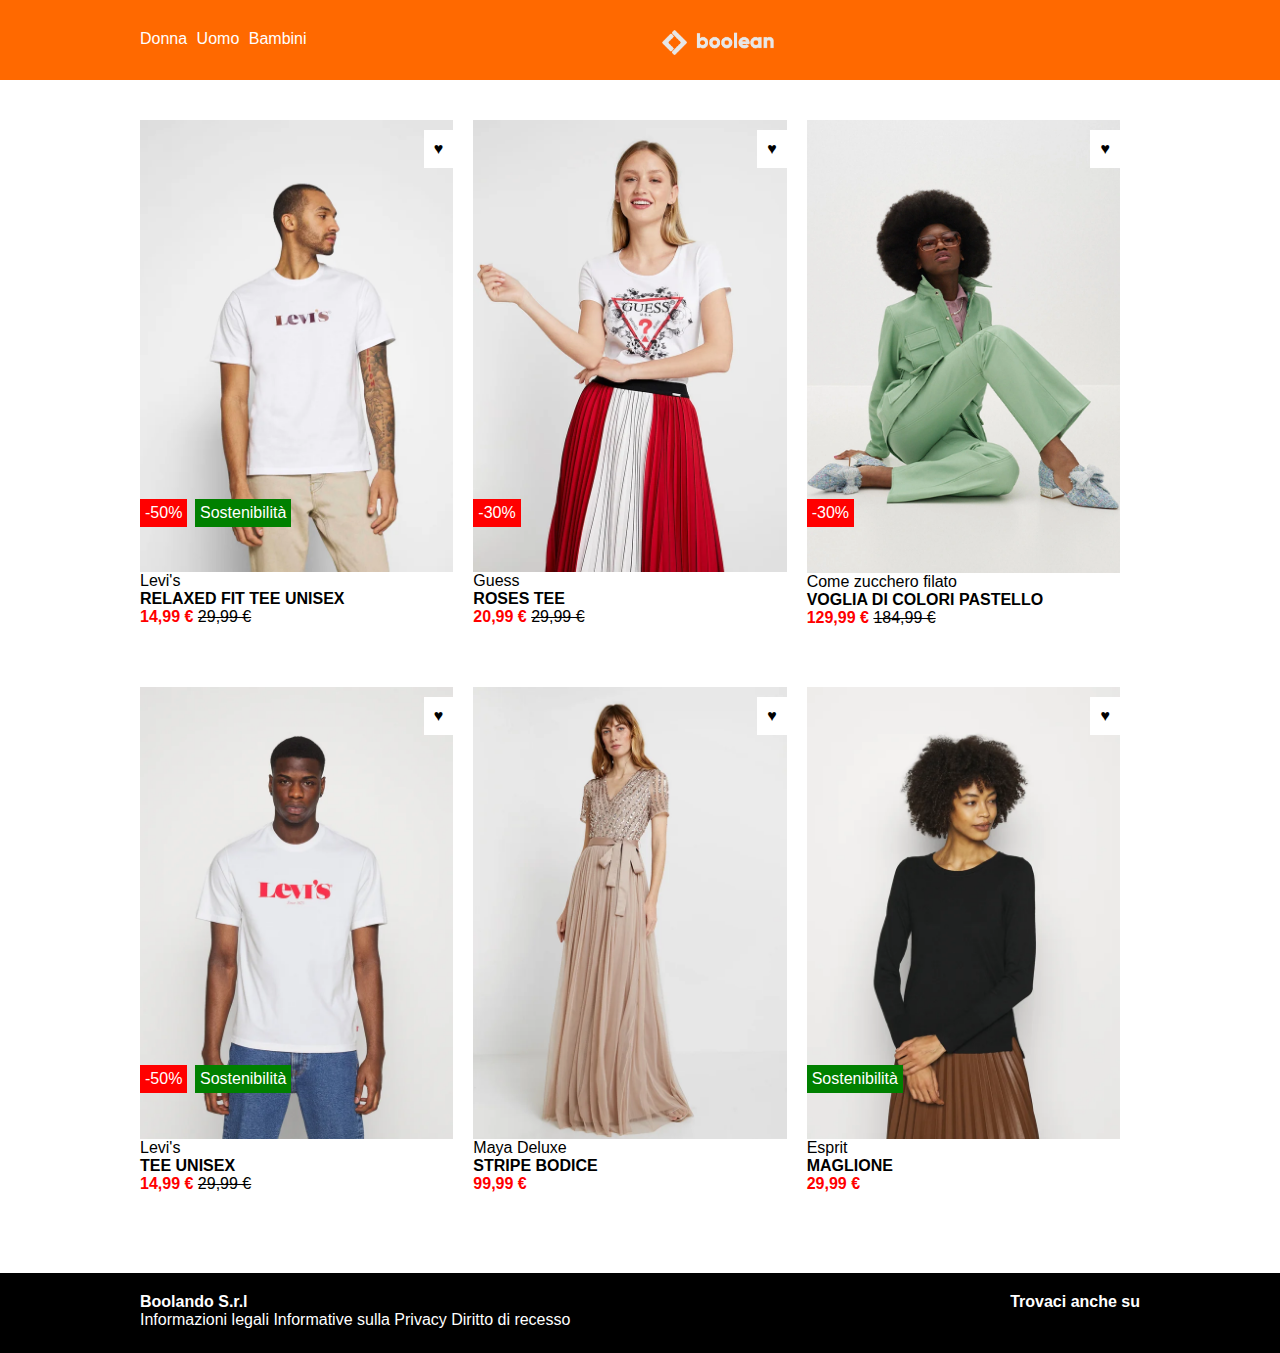
==== BONUS/index.html @ 9104189a "BONUS COMPLETATO" ====
<!DOCTYPE html>
<html lang="en">
<head>
    <meta charset="UTF-8">
    <meta name="viewport" content="width=device-width, initial-scale=1.0">
    <title>Document</title>
    <!-- css -->
    <link rel="stylesheet" href="css/style.css">
    <!-- font -->
    <link rel="stylesheet" href="https://cdnjs.cloudflare.com/ajax/libs/font-awesome/6.4.2/css/all.min.css" integrity="sha512-z3gLpd7yknf1YoNbCzqRKc4qyor8gaKU1qmn+CShxbuBusANI9QpRohGBreCFkKxLhei6S9CQXFEbbKuqLg0DA==" crossorigin="anonymous" referrerpolicy="no-referrer" />
    
</head>
<body>
    <header>
        <div class="header_container">
            <div class="columns container" >
                <div class="col-1">
                    <a class="categories" href="http://">Donna</a>
                    <a class="categories" href="http://">Uomo</a>
                    <a class="categories" href="http://">Bambini</a>
                </div>

                <div class="col-2">
                    <img class="logo" src="./img/boolean-logo.png" alt="Boolean">
                </div>

                <div class="col-3">
                    <i class="fa-regular fa-user"></i>
                    <i class="fa-regular fa-heart"></i>
                    <i class="fa-solid fa-bag-shopping"></i>
                </div>
            </div>
        </div>
    </header>

    <main>
        <div class="container" >
            <div class="cards" >
                <div class=" products card-1"> 
                    <div class="item">
                        <div class="nothover"><img src="./img/1.webp" alt="maglia levis"></div>
                        <div class="hover"><img src="./img/1b.webp" alt="maglia levis"></div>
                        <span class="tags red">-50%</span>
                        <span class="tags green side">Sostenibilità</span>
                        <span class="heart nothoverheart" >&hearts;</span>
                        <span class="heart hoverheart" >&hearts;</span>
                    </div>

                    <div class="description">
                        <span>Levi's</span><br>
                        <strong>RELAXED FIT TEE UNISEX</strong> <br>
                        <span><strong class="price"> 14,99 &euro;</strong></span>
                        <span class="strike">29,99 &euro;</span>
                    </div>
                </div>

                <div class=" products card-2">
                    <div class="item">
                        <div class="nothover"><img src="./img/2.webp" alt="maglia levis"></div>
                        <div class="hover"><img src="./img/2b.webp" alt="maglia levis"></div>
                        <span class="tags red">-30%</span>
                        <span class="heart nothoverheart" >&hearts;</span>
                        <span class="heart hoverheart" >&hearts;</span>
                    </div>

                    <div class="description">
                        <span>Guess</span><br>
                        <span><strong>ROSES TEE</strong></span><br>
                        <span><strong class="price"> 20,99 &euro;</strong></span>
                        <span class="strike">29,99 &euro;</span>
                    </div>
                </div>

                <div class=" products card-3">
                    <div class="item">
                        <div class="nothover"><img src="./img/3.webp" alt="maglia levis"></div>
                        <div class="hover"><img src="./img/3b.webp" alt="maglia levis"></div>
                        <span class="tags red">-30%</span>
                        <span class="heart nothoverheart" >&hearts;</span>
                        <span class="heart hoverheart" >&hearts;</span>
                    </div>
                    <div class="description">
                        <span>Come zucchero filato</span><br>
                        <span><strong>VOGLIA DI COLORI PASTELLO</strong></span><br>
                        <span><strong class="price"> 129,99 &euro;</strong></span>
                        <span class="strike">184,99 &euro;</span>
                    </div>
                </div>

                <div class=" products card-4">
                    <div class="item">
                        <div class="nothover"><img src="./img/4.webp" alt="maglia levis"></div>
                        <div class="hover"><img src="./img/4b.webp" alt="maglia levis"></div>
                        <span class="tags red">-50%</span>
                        <span class="tags green side">Sostenibilità</span>
                        <span class="heart nothoverheart" >&hearts;</span>
                        <span class="heart hoverheart" >&hearts;</span>
                    </div>
                    <div class="description">
                        <span>Levi's</span><br>
                        <span><strong>TEE UNISEX</strong></span><br>
                        <span><strong class="price"> 14,99 &euro;</strong></span>
                        <span class="strike">29,99 &euro;</span>
                    </div>
                </div>

                <div class=" products card-5">
                    <div class="item">
                        <div class="nothover"><img src="./img/5.webp" alt="maglia levis"></div>
                        <div class="hover"><img src="./img/5b.webp" alt="maglia levis"></div>
                        <span class="heart nothoverheart" >&hearts;</span>
                        <span class="heart hoverheart" >&hearts;</span>
                    </div>
                    <div class="description">
                        <span>Maya Deluxe</span><br>
                        <span><strong>STRIPE BODICE</strong></span><br>
                        <span><strong class="price"> 99,99 &euro;</strong></span>
                    </div>
                </div>

                <div class=" products card-6">
                    <div class="item">
                        <div class="nothover"><img src="./img/6.webp" alt="maglia levis"></div>
                        <div class="hover"><img src="./img/6b.webp" alt="maglia levis"></div>
                        <span class="tags green ">Sostenibilità</span>
                        <span class="heart nothoverheart" >&hearts;</span>
                        <span class="heart hoverheart" >&hearts;</span>
                    </div>
                    <div class="description">
                        <span>Esprit</span><br>
                        <span><strong>MAGLIONE</strong></span><br>
                        <span><strong class="price"> 29,99 &euro;</strong></span>
                    </div>
                </div>
            </div>
        </div>
    </main>
 
    <footer>
        <div class="footer-container" >
            <div class="footer_columns container" >
                <div class="footer-col-1" >
                    <h4>Boolando S.r.l</h4>
                    <a href="http://">Informazioni legali</a>
                    <a href="http://">Informative sulla Privacy</a>
                    <a href="http://">Diritto di recesso</a>
                </div>

                <div class="footer-col-2">
                    <h4>Trovaci anche su</h4>
                    <i class="fa-brands fa-twitter"></i>
                    <i class="fa-brands fa-square-facebook"></i>
                    <i class="fa-brands fa-instagram"></i>
                    <i class="fa-brands fa-square-pinterest"></i>
                    <i class="fa-brands fa-youtube"></i>
                </div>
            </div>
        </div>

    </footer>
</body>
</html>
---- BONUS/css/style.css ----
img{
    width: 100%;
    display: block;
}

*{
    padding: 0;
    margin: 0;
    box-sizing: border-box;
    font-family: 'Segoe UI', Tahoma, Geneva, Verdana, sans-serif;
}

.header_container{
    background-color: #FF6900 ;
    height: 80px;
    width: 100%;
    /* border: 3px dashed blue; */
    /* position: fixed;   */
    margin-bottom: 40px;
}

.columns{
   display: flex; 
   justify-content: space-between;
   /* padding: 20px; */
   /* border: 1px dashed black; */
    vertical-align: middle;
    padding-top: 30px; 
}

.logo{
 height: 25px;     
}

.col-3, .categories{
    color: white;
    text-decoration: none;
}

.col-1> .categories{
    margin-right: 5px;
}

.col-3> i{
    margin-right: 5px;
}

.container{
    max-width: 1000px;
    margin: 0 auto;
    width: 100%;
}

.cards{
    /* border: 1px dashed black; */
    display: flex;
    flex-direction: row;
    flex-wrap: wrap;
    justify-content: flex-start;
    
}

.products{
    /* border: 3px dashed black; */
    width:calc(100% / 3 - 20px );
    margin-right: 20px;
    /* background-color: purple; */
    margin-bottom: 60px;
    position: relative;   
}

.tags{
    position: absolute;
    bottom: 100px;
}

.red{
    background-color: red;
    color: white;
    padding: 5px;  
}

.green{
    background-color: green;
    color:white;
    padding: 5px;
}

.side{
    transform: translate(55px);
}

.price{
    color: red;
}

.strike{
    text-decoration: line-through;
}

.footer-container{
    background-color: black ;
    height: 80px;
    width: 100%;
}

.footer_columns{
    display: flex; 
    justify-content: space-between;
    padding-top: 20px;
     vertical-align: middle; 
     margin-top: 20px;    
}

.footer-col-1, .footer-col-2{
    color: white;
}

.footer-col-1> a{
    color: white;
    text-decoration: none;
}

.footer-col-2> i{
margin-right: 10px;
}

.heart{
    background-color: white;
    position: absolute;
    padding: 10px;
    margin-top: 10px;
    top:0;
    right: 0;
}


.hover{
    display: none;
}
    
.item:hover .nothover {
    display: none;
}
.item:hover .hover {
    display: block;
}

.hoverheart{
    display: none;
    
}
    
.item:hover .nothoverheart {
    display: none;
    color: black;
}
.item:hover .hoverheart {
    display: block;
    color: red;
}
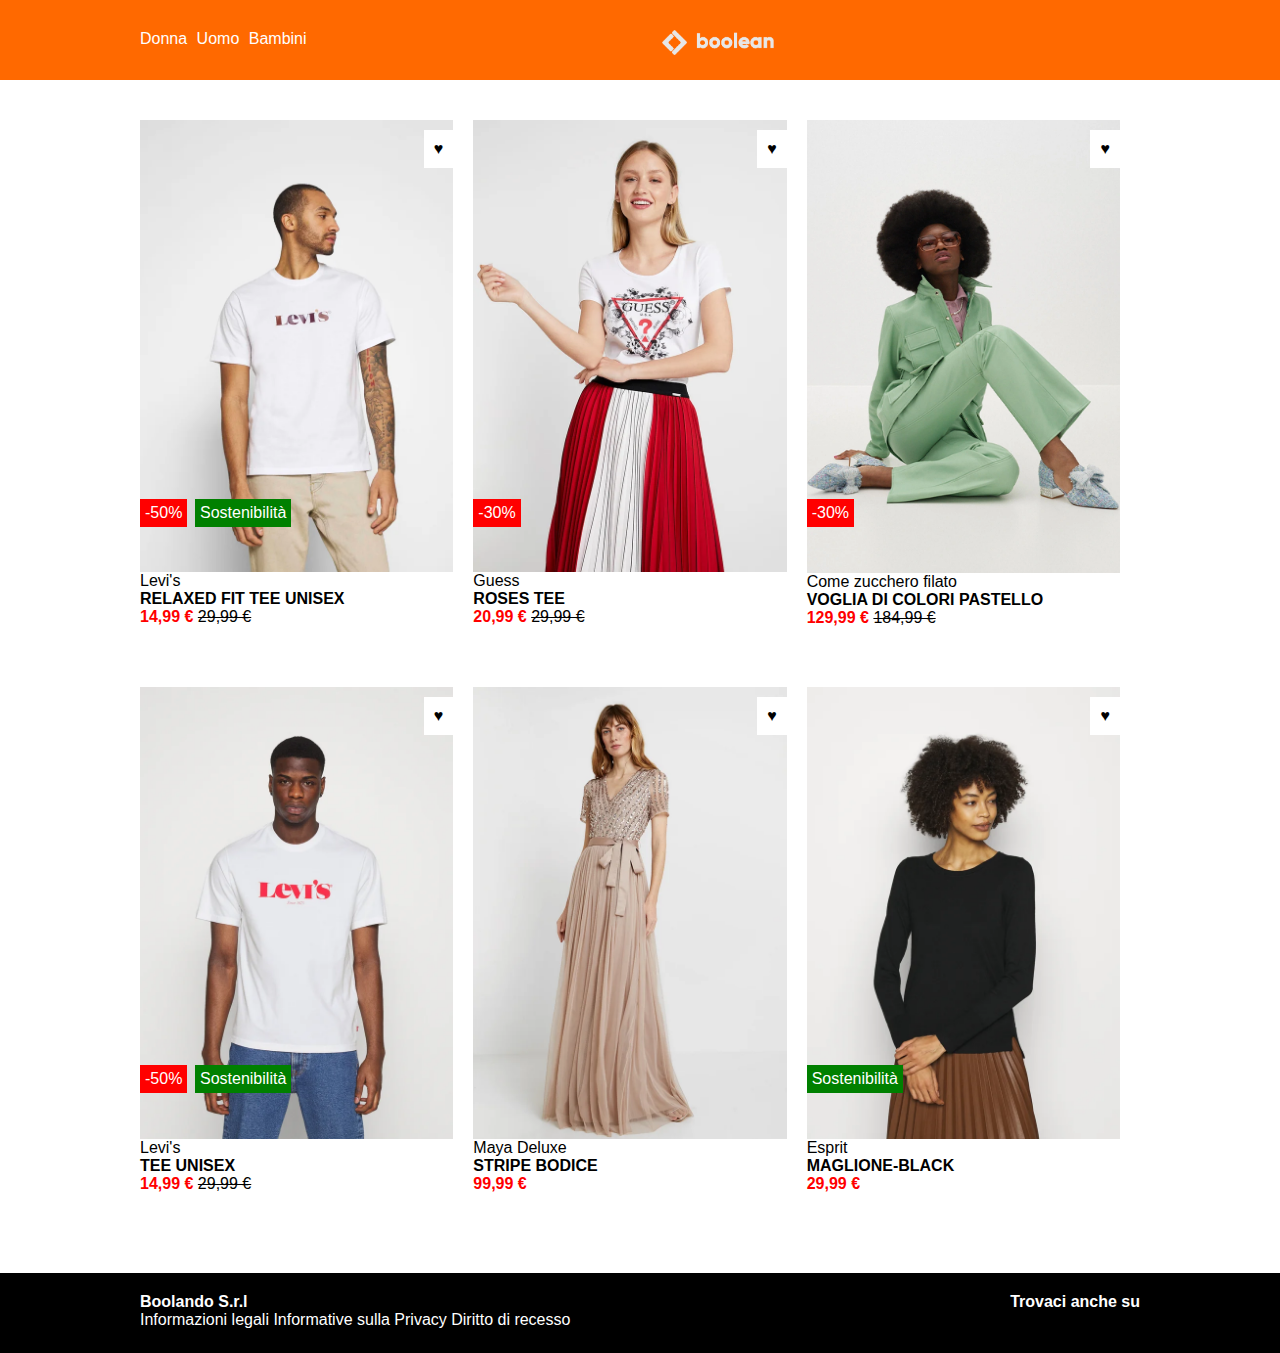
==== commit 4b6cd506: "MODIFICHE" ====
--- a/BONUS/index.html
+++ b/BONUS/index.html
@@ -128,7 +128,7 @@
                     </div>
                     <div class="description">
                         <span>Esprit</span><br>
-                        <span><strong>MAGLIONE</strong></span><br>
+                        <span><strong>MAGLIONE-BLACK</strong></span><br>
                         <span><strong class="price"> 29,99 &euro;</strong></span>
                     </div>
                 </div>
